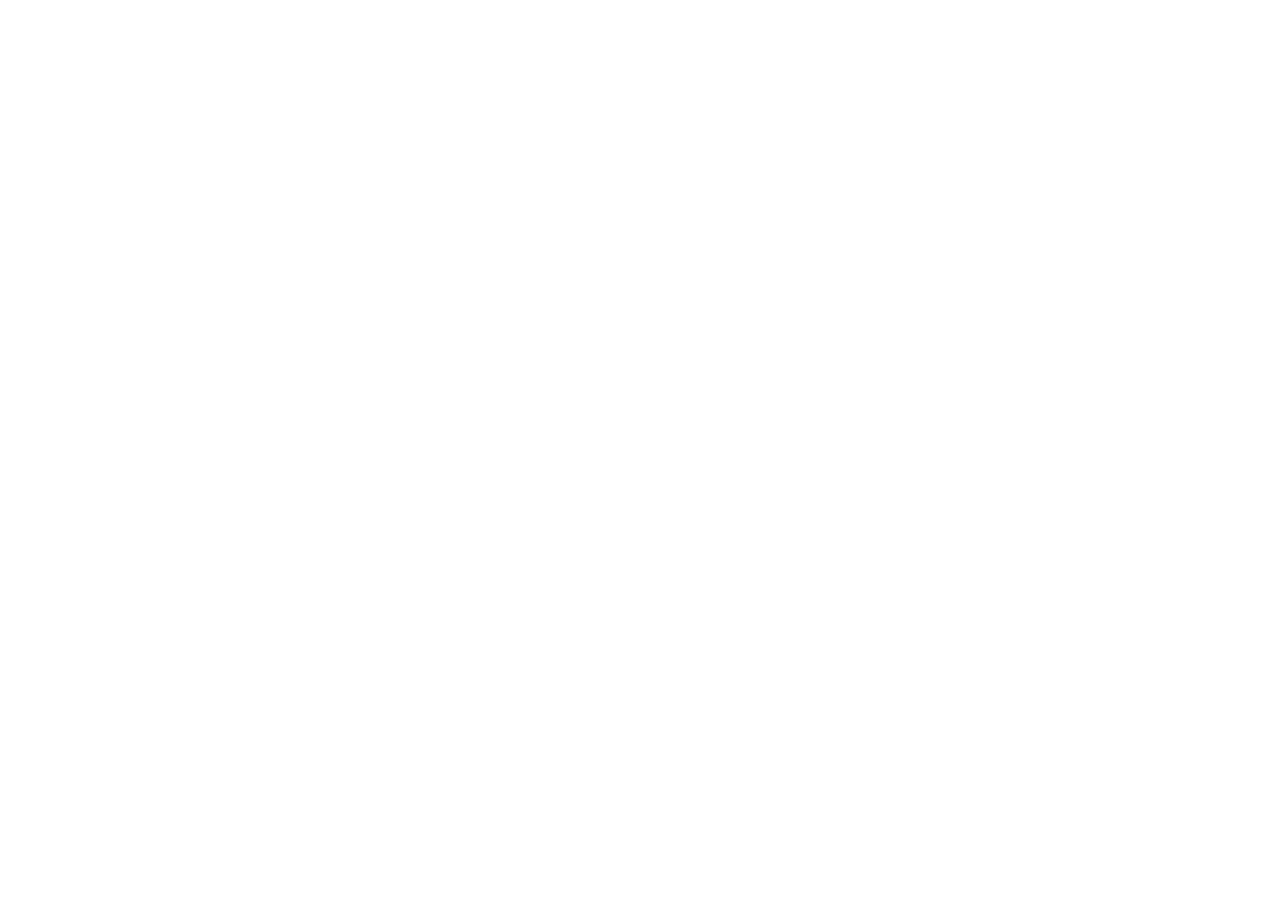
==== index.html @ a987dfc2 "Setup issues" ====
<!DOCTYPE html>
<html lang="en">
  <head>
    <meta charset="UTF-8" />
    <meta name="viewport" content="width=device-width, initial-scale=1.0" />
    <meta http-equiv="X-UA-Compatible" content="ie=edge" />
    <!-- bootstrap css -->
    <link rel="stylesheet" href="css/bootstrap.min.css" />
    <!-- main css -->
    <link rel="stylesheet" href="css/main.css" />
    <!-- google fonts -->
    <link
      href="https://fonts.googleapis.com/css?family=Courgette"
      rel="stylesheet"
    />

    <!-- font awesome -->
    <link rel="stylesheet" href="css/all.css" />
    <title>Comfy Sloth</title>
    <style></style>
  </head>

  <body>
    <!--
      https://www.iconfinder.com/icons/185106/armchair_chair_streamline_icon
      Creative Commons (Attribution 3.0 Unported);
      https://www.iconfinder.com/webalys
    -->

    <!-- jquery -->
    <script src="js/jquery-3.3.1.min.js"></script>
    <!-- bootstrap js -->
    <script src="js/bootstrap.bundle.min.js"></script>
    <!-- script js -->
    <script src="js/app.js"></script>
  </body>
</html>
---- css/main.css ----
@import url("https://fonts.googleapis.com/css?family=Calligraffitti|Mali");
/* GENERAL STYLES */
:root {
  --mainYellow: #fdbe02;
  --mainWhite: #fff;
  --mainBlack: #071013;
  --mainGrey: #9b9999;
  --TransGrey: rgba(0, 0, 0, 0.1);
}
body {
  color: var(--mainBlack);
  background: var(--mainWhite);
  font-family: "Mali", cursive;
}
.text-slanted {
  font-family: "Calligraffitti", cursive;
}
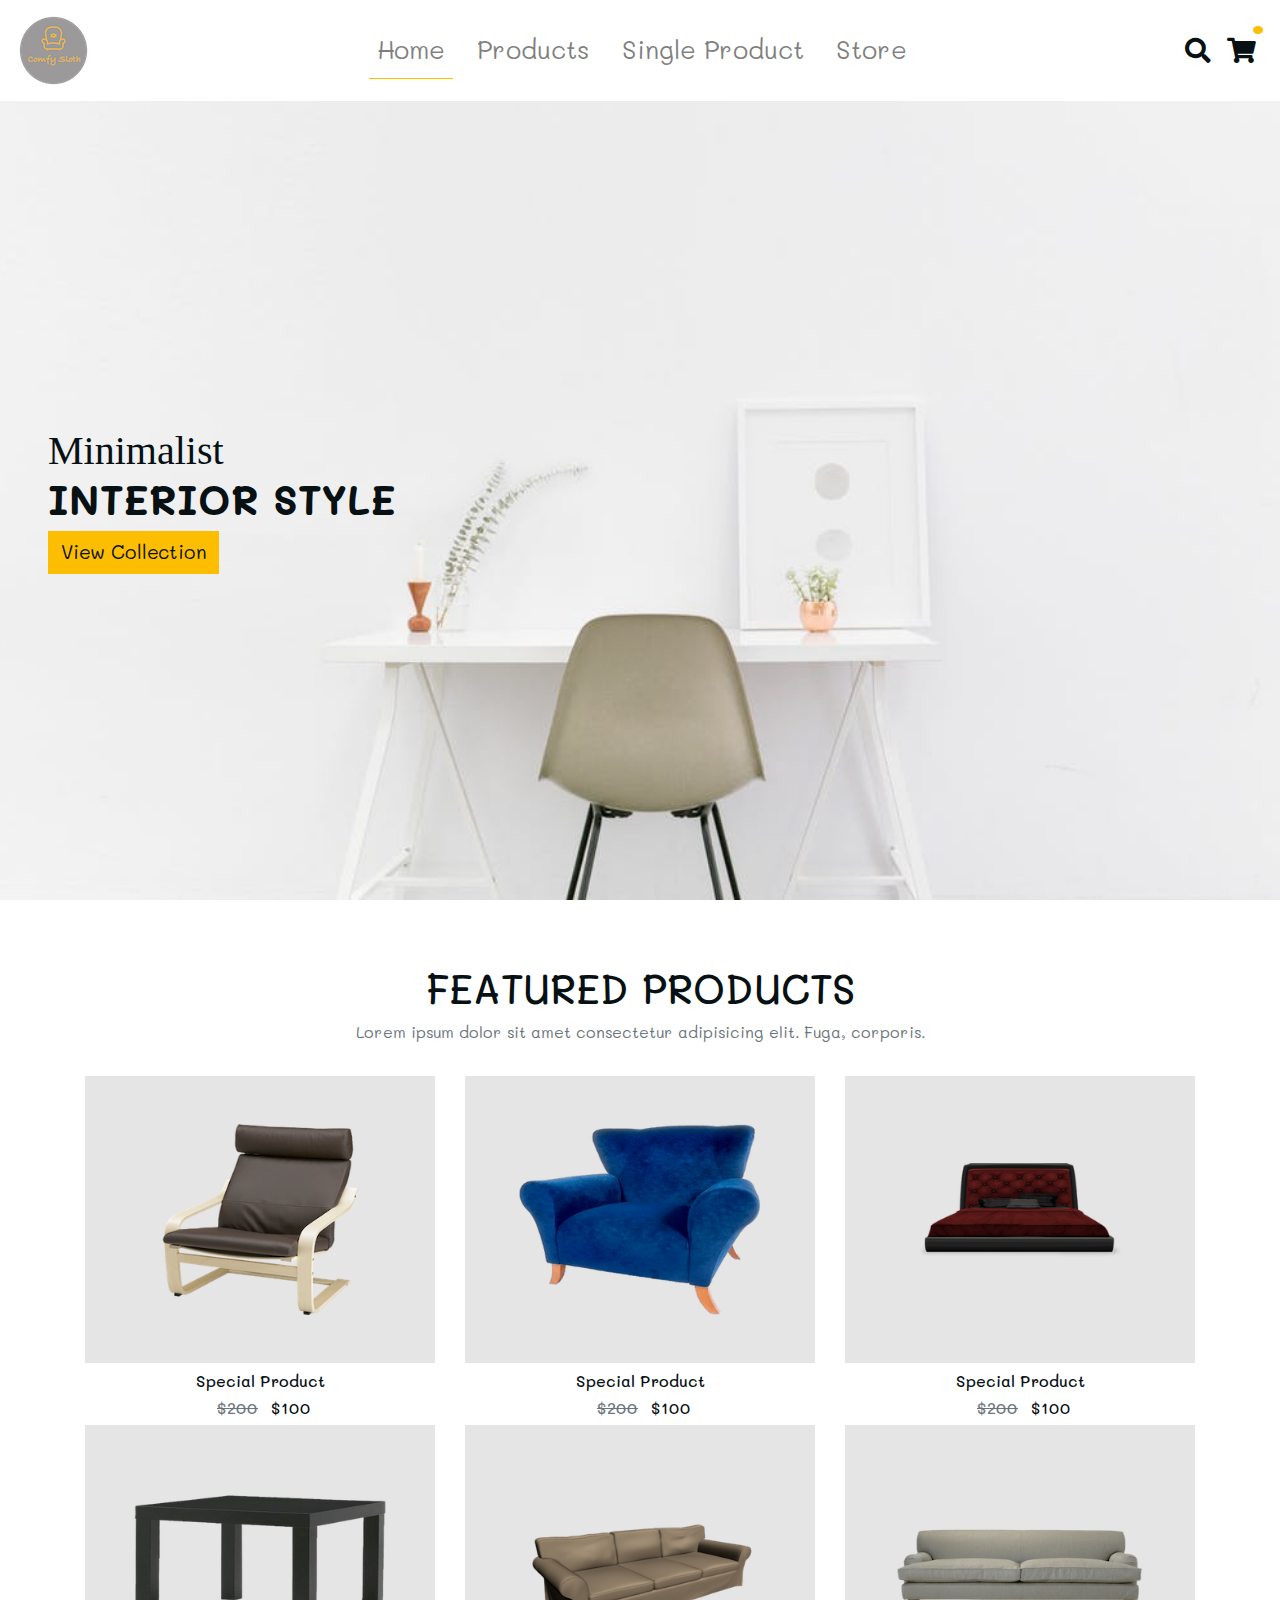
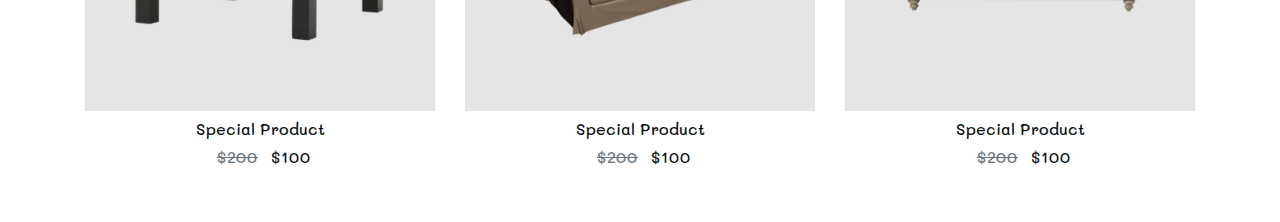
==== commit 3fa3c2cd: "Proj Start" ====
--- a/index.html
+++ b/index.html
@@ -27,6 +27,174 @@
       https://www.iconfinder.com/webalys
     -->
 
+    <header>
+      <!-- navbar -->
+      <nav class="navbar navbar-expand-lg navbar-light">
+        <!--
+          https://www.iconfinder.com/icons/185106/armchair_chair_streamline_icon
+          Creative Commons (Attribution 3.0 Unported);
+          https://www.iconfinder.com/webalys
+        --> 
+        <a href="index.html" class="navbar-brand">
+          <img src="img/logo.png" alt="company logo">
+        </a>
+        <button class="navbar-toggler" type="button" data-toggle="collapse" data-target="#myNavbar">
+          <i class="fas fa-bars"></i>
+        </button>
+        <div class="collapse navbar-collapse" id="myNavbar">
+          <ul class="navbar-nav mx-auto">
+            <li class="nav-item mx-2 nav-active">
+              <a href="index.html" class="nav-link">Home</a>
+            </li>
+            <li class="nav-item mx-2 ">
+              <a href="products.html" class="nav-link">Products</a>
+            </li>
+            <li class="nav-item mx-2 ">
+              <a href="singleproduct.html" class="nav-link">Single Product</a>
+            </li>
+            <li class="nav-item mx-2 ">
+              <a href="store.html" class="nav-link">Store</a>
+            </li>
+          </ul>
+        </div>
+        <div class="navbar-icons d-none d-lg-flex">
+          <!-- single icon -->
+          <div class="navbar-icon mx-2">
+            <i class="fas fa-search"></i>
+          </div>
+          <!-- single icon end -->
+          <!-- single icon -->
+          <a href="store.html" class="navbar-icon mx-2 navbar-cart-icon">
+            <i class="fas fa-shopping-cart"></i>
+            <div class="cart-items">2</div>
+          </a>
+          <!-- single icon end -->
+        </div>
+      </nav>
+      <!-- navbar end -->
+      <!-- banner -->
+    <div class="banner d-flex align-items-center pl-3 pl-lg-5">
+      <div>
+        <h1 class="text-capitalize text-slanted mb-0">minimalist</h1>
+        <h1 class="text-uppercase font-weight-bold">interior style</h1>
+        <a href="products.html" class="btn btn-yellow">view collection</a>
+      </div>
+    </div>
+    <!-- banner end -->
+    </header>
+    <!-- header end -->
+    <!-- featured section -->
+    <section class="featured py-5">
+      <div class="container">
+        <div class="row my-3">
+          <div class="col-10 mx-auto text-center">
+            <h1 class="text-uppercase">featured products</h1>
+            <p class="text-muted">Lorem ipsum dolor sit amet consectetur adipisicing elit. Fuga, corporis.</p>
+          </div>
+        </div>
+        <div class="row">
+          <!-- single product -->
+          <div class="col-10 mx-auto col-md-6 col-lg-4">
+            <!-- image is in a container to overlay icons onto the image with css -->
+            <div class="featured-container p-5">
+              <img src="img/img-products/product-1.png" class="img-fluid" alt="product">
+              <span class="featured-search-icon" data-toggle="model" data-target="#productModal">
+                <i class="fas fa-search"></i>
+              </span>
+              <a href="#" class="featured-store-link text-capitalize">add to cart</a>
+            </div>
+            <h6 class="text-capitalize text-center my-2">special product</h6>
+            <h6 class="text-center">
+              <span class="text-muted old-price mx-2">$200</span>
+              <span>$100</span>
+            </h6>
+          </div>
+          <!-- single product end -->
+          <!-- single product -->
+          <div class="col-10 mx-auto col-md-6 col-lg-4">
+            <div class="featured-container p-5">
+              <img src="img/img-products/product-2.png" class="img-fluid" alt="product">
+              <span class="featured-search-icon" data-toggle="model" data-target="#productModal">
+                <i class="fas fa-search"></i>
+              </span>
+              <a href="#" class="featured-store-link text-capitalize">add to cart</a>
+            </div>
+            <h6 class="text-capitalize text-center my-2">special product</h6>
+            <h6 class="text-center">
+              <span class="text-muted old-price mx-2">$200</span>
+              <span>$100</span>
+            </h6>
+          </div>
+          <!-- single product end -->
+          <!-- single product -->
+          <div class="col-10 mx-auto col-md-6 col-lg-4">
+            <div class="featured-container p-5">
+              <img src="img/img-products/product-3.png" class="img-fluid" alt="product">
+              <span class="featured-search-icon" data-toggle="model" data-target="#productModal">
+                <i class="fas fa-search"></i>
+              </span>
+              <a href="#" class="featured-store-link text-capitalize">add to cart</a>
+            </div>
+            <h6 class="text-capitalize text-center my-2">special product</h6>
+            <h6 class="text-center">
+              <span class="text-muted old-price mx-2">$200</span>
+              <span>$100</span>
+            </h6>
+          </div>
+          <!-- single product end -->
+          <!-- single product -->
+          <div class="col-10 mx-auto col-md-6 col-lg-4">
+            <div class="featured-container p-5">
+              <img src="img/img-products/product-4.png" class="img-fluid" alt="product">
+              <span class="featured-search-icon" data-toggle="model" data-target="#productModal">
+                <i class="fas fa-search"></i>
+              </span>
+              <a href="#" class="featured-store-link text-capitalize">add to cart</a>
+            </div>
+            <h6 class="text-capitalize text-center my-2">special product</h6>
+            <h6 class="text-center">
+              <span class="text-muted old-price mx-2">$200</span>
+              <span>$100</span>
+            </h6>
+          </div>
+          <!-- single product end -->
+          <!-- single product -->
+          <div class="col-10 mx-auto col-md-6 col-lg-4">
+            <div class="featured-container p-5">
+              <img src="img/img-products/product-5.png" class="img-fluid" alt="product">
+              <span class="featured-search-icon" data-toggle="model" data-target="#productModal">
+                <i class="fas fa-search"></i>
+              </span>
+              <a href="#" class="featured-store-link text-capitalize">add to cart</a>
+            </div>
+            <h6 class="text-capitalize text-center my-2">special product</h6>
+            <h6 class="text-center">
+              <span class="text-muted old-price mx-2">$200</span>
+              <span>$100</span>
+            </h6>
+          </div>
+          <!-- single product end -->
+          <!-- single product -->
+          <div class="col-10 mx-auto col-md-6 col-lg-4">
+            <div class="featured-container p-5">
+              <img src="img/img-products/product-6.png" class="img-fluid" alt="product">
+              <span class="featured-search-icon" data-toggle="model" data-target="#productModal">
+                <i class="fas fa-search"></i>
+              </span>
+              <a href="#" class="featured-store-link text-capitalize">add to cart</a>
+            </div>
+            <h6 class="text-capitalize text-center my-2">special product</h6>
+            <h6 class="text-center">
+              <span class="text-muted old-price mx-2">$200</span>
+              <span>$100</span>
+            </h6>
+          </div>
+          <!-- single product end -->
+        </div>
+      </div>
+    </section>
+    <!-- featured section end -->
+
     <!-- jquery -->
     <script src="js/jquery-3.3.1.min.js"></script>
     <!-- bootstrap js -->
--- a/css/main.css
+++ b/css/main.css
@@ -15,3 +15,102 @@
 .text-slanted {
   font-family: "Calligraffitti", cursive;
 }
+.btn-yellow{
+  background: var(--mainYellow);
+  /* same as BootStrap text-capitalize */
+  text-transform: capitalize;
+  font-size: 1.2rem;
+  color: var(--mainBlack);
+  border-radius: 0!important;
+}
+.btn-yellow:hover{
+  background: var(--mainBlack);
+}
+/* ##HOME## */
+/* navbar */
+.navbar-toggler{
+  outline: none !important;
+  border: none;
+  font-size: 2.2rem;
+  color: var(--mainYellow) !important;
+}
+.nav-link{
+  font-size: 1.6rem;
+  border-bottom: 0.1rem solid var(--mainWhite);
+}
+.nav-active{
+  border-bottom: 0.1rem solid var(--mainYellow);
+}
+.navbar-icon{
+  font-size: 1.6rem;
+}
+.navbar-cart-icon{
+  color: var(--mainBlack);
+  position: relative;
+}
+.navbar-cart-icon:hover{
+  color: var(--mainGrey);
+}
+.cart-items{
+  color: var(--mainWhite);
+  position: absolute;
+  /* top is set to negitive to place icon above cart icon */
+  top: -15%;
+  /* right is negitive to place icon on the right side of cart icon */
+  right: -25%;
+  padding: 0.2rem 0.3rem;
+  background: var(--mainYellow);
+  font-size: 0.1rem;
+  border-radius: 50%;
+}
+/* banner */
+.banner{
+  background: url('../img/pageBcg/bannerBcg.jpeg');
+  background-position: center;
+  background-size: cover;
+  min-height: calc(100vh - 101px);
+  /* for paralex effect */
+  background-attachment: fixed;
+  background-repeat: no-repeat;
+}
+/* featured section */
+.old-price{
+  text-decoration: line-through;
+}
+.featured-container{
+  background: var(--TransGrey);
+  position: relative;
+  /* this hides any elements that are outside the parent container */
+  overflow: hidden;
+}
+.featured-search-icon{
+  background: var(--mainWhite);
+  display: inline-block;
+  padding: 0.2rem 0.4rem;
+  position: absolute;
+  right: 0;
+  top: 50%;
+  font-size: 1.2rem;
+  transform: translateX(110%);
+  transition: all 1s ease-in-out;
+  cursor: pointer;
+}
+.featured-container:hover .featured-search-icon{
+  transform: translateX(0%);
+}
+.featured-store-link{
+  background: var(--mainYellow);
+  color: var(--mainBlack);
+  padding: 0.2rem 0.4rem;
+  position: absolute;
+  right: 0;
+  top: 70%;
+  transform: translateX(110%);
+  transition: all 1s ease-in-out;
+}
+.featured-container:hover .featured-store-link{
+  transform: translateX(0%);
+}
+.featured-store-link:hover{
+  color: var(--mainBlack);
+}
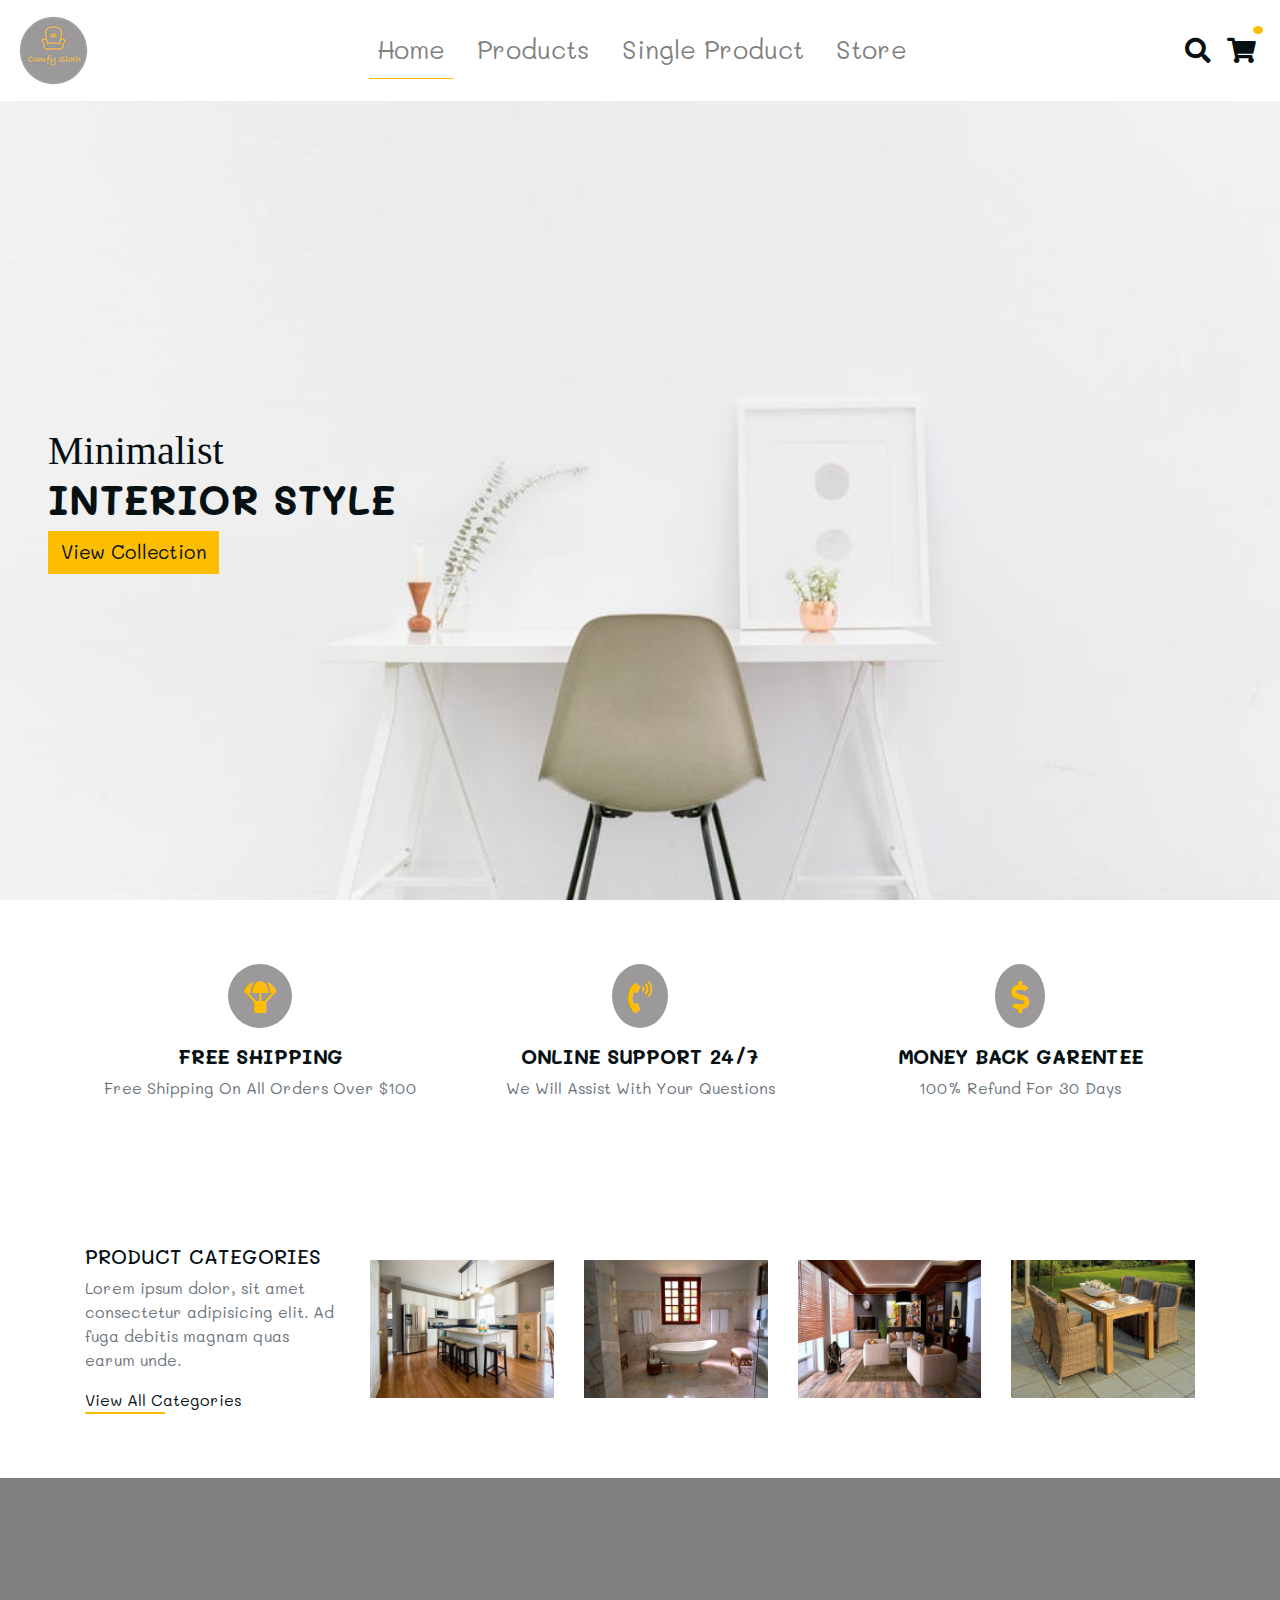
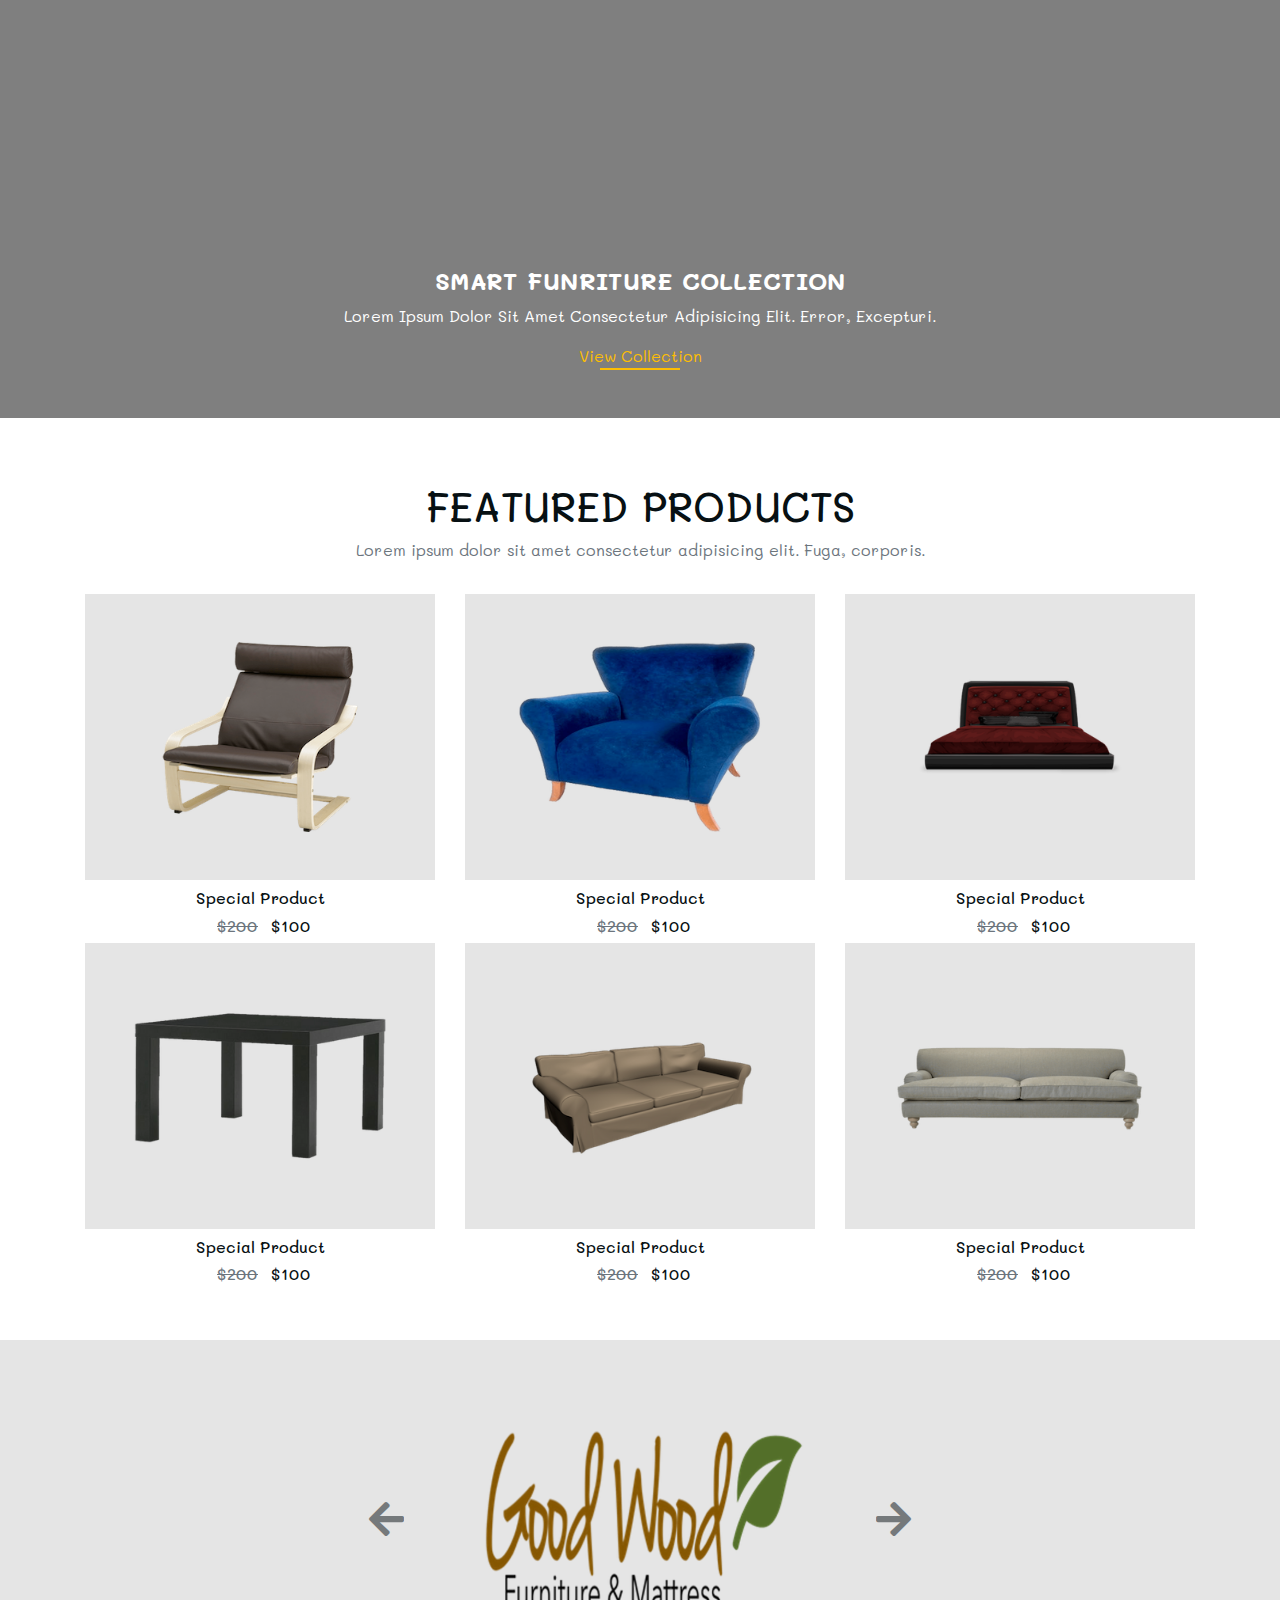
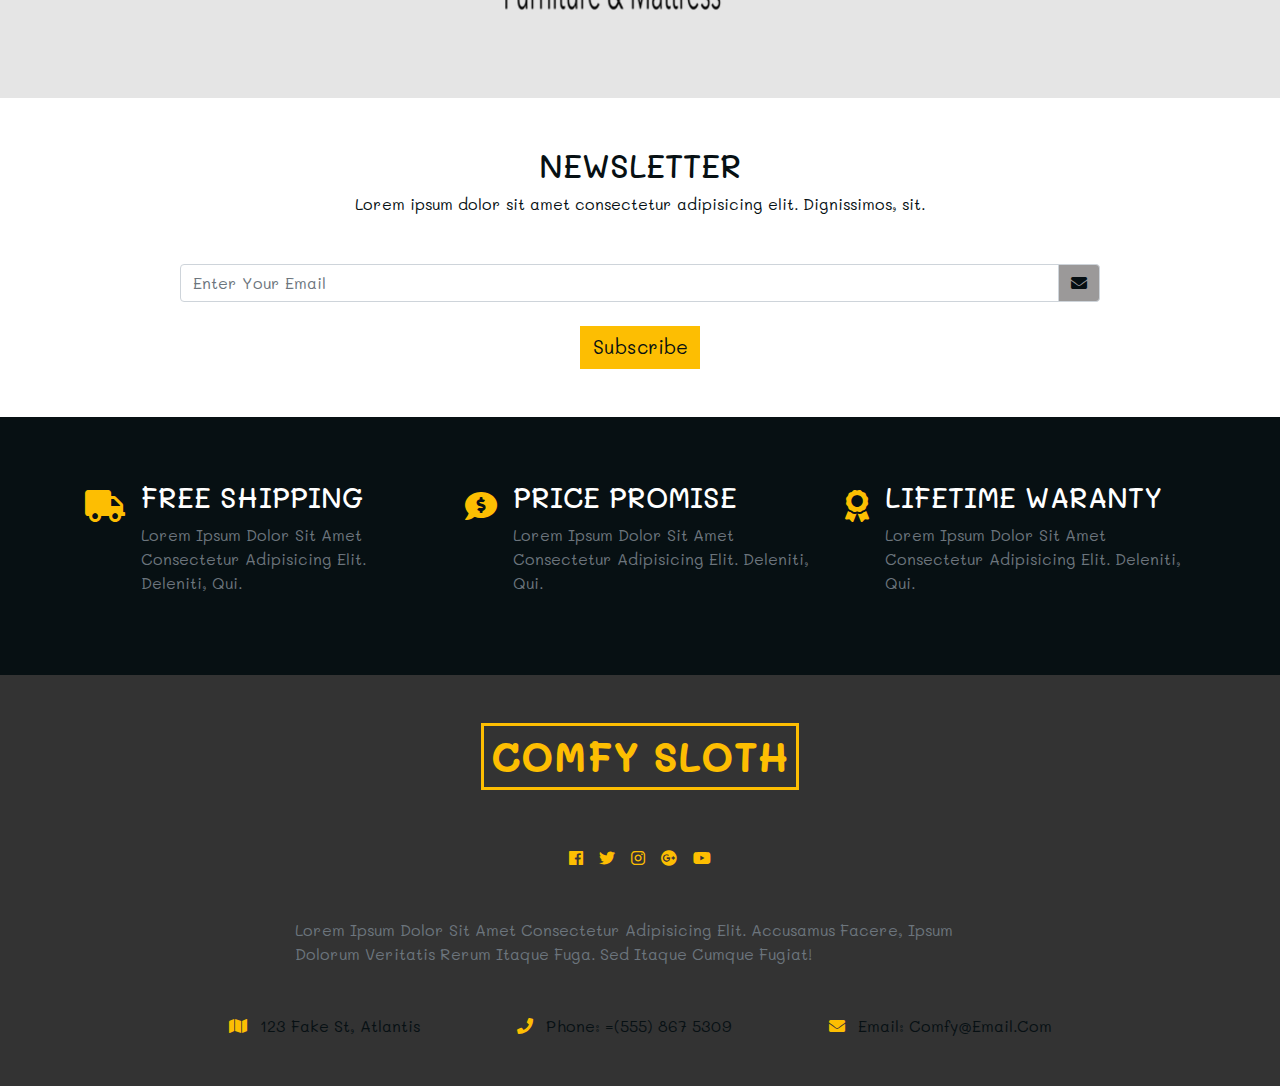
==== commit 02686968: "Completed project wee!" ====
--- a/index.html
+++ b/index.html
@@ -83,6 +83,125 @@
     <!-- banner end -->
     </header>
     <!-- header end -->
+    <!-- services -->
+    <section class="services py-5 text-center">
+      <div class="container">
+        <div class="row">
+          <!-- single service -->
+          <div class="col-10 mx-auto col-md-6 col-lg-4 my-3">
+            <span class="service-icon">
+              <i class="fas fa-parachute-box"></i>
+            </span>
+            <h5 class="font-weight-bold text-uppercase">free shipping</h5>
+            <p class="text-capitalize text-muted">free shipping on all orders over $100</p>
+          </div>
+          <!-- single service end -->
+          <!-- single service -->
+          <div class="col-10 mx-auto col-md-6 col-lg-4 my-3">
+            <span class="service-icon">
+              <i class="fas fa-phone-volume"></i>
+            </span>
+            <h5 class="font-weight-bold text-uppercase">online support 24/7</h5>
+            <p class="text-capitalize text-muted">we will assist with your questions</p>
+          </div>
+          <!-- single service end -->
+          <!-- single service -->
+          <div class="col-10 mx-auto col-md-6 col-lg-4 my-3">
+            <span class="service-icon">
+              <i class="fas fa-dollar-sign"></i>
+            </span>
+            <h5 class="font-weight-bold text-uppercase">money back garentee</h5>
+            <p class="text-capitalize text-muted">100% refund for 30 days</p>
+          </div>
+          <!-- single service end -->
+        </div>
+      </div>
+    </section>
+    <!-- services end -->
+    <!-- categories -->
+    <section class="home-categories py-5">
+      <div class="container">
+        <div class="row">
+          <!-- category title -->
+          <div class="col-10 mx-auto col-md-6 col-lg-3 align-self-center">
+            <h5 class="text-uppercase">product categories</h5>
+            <p class="text-muted">Lorem ipsum dolor, sit amet consectetur adipisicing elit. Ad fuga debitis magnam quas earum unde.</p>
+            <a href="products.html" class="text-weight-bold text-capitalize categories-link">
+              view all categories
+            </a>
+            <div class="categories-underline"></div>
+          </div>
+          <!-- category main -->
+          <div class="col-10 mx-auto col-md-6 col-lg-9 my-3">
+            <div class="row">
+              <!-- single category -->
+              <div class="col-md-6 col-lg-3 my-3">
+                <div class="category-container">
+                  <img src="img/cagetogoryImg/kitchen-category.jpeg" class="img-fluid category-img" alt="category img">
+                  <a href="products.html" class="category-link">
+                    <h6 class="text-uppercase mb-0">kitchen</h6>
+                    <p class="mb-0 text-yellow">20 items</p>
+                  </a>
+                </div>
+              </div>
+              <!-- single category end -->
+              <!-- single category -->
+              <div class="col-md-6 col-lg-3 my-3">
+                <div class="category-container">
+                  <img src="img/cagetogoryImg/bathroom-category.jpeg" class="img-fluid category-img" alt="category img">
+                  <a href="products.html" class="category-link">
+                    <h6 class="text-uppercase mb-0">bathroom</h6>
+                    <p class="mb-0 text-yellow">20 items</p>
+                  </a>
+                </div>
+              </div>
+              <!-- single category end -->
+              <!-- single category -->
+              <div class="col-md-6 col-lg-3 my-3">
+                <div class="category-container">
+                  <img src="img/cagetogoryImg/livingroom-category.jpeg" class="img-fluid category-img" alt="category img">
+                  <a href="products.html" class="category-link">
+                    <h6 class="text-uppercase mb-0">livingroom</h6>
+                    <p class="mb-0 text-yellow">20 items</p>
+                  </a>
+                </div>
+              </div>
+              <!-- single category end -->
+              <!-- single category -->
+              <div class="col-md-6 col-lg-3 my-3">
+                <div class="category-container">
+                  <img src="img/cagetogoryImg/patio-category.jpeg" class="img-fluid category-img" alt="category img">
+                  <a href="products.html" class="category-link">
+                    <h6 class="text-uppercase mb-0">patio</h6>
+                    <p class="mb-0 text-yellow">20 items</p>
+                  </a>
+                </div>
+              </div>
+              <!-- single category end -->
+            </div>
+          </div>
+        </div>
+      </div>
+    </section>
+    <!-- categories end -->
+    <!-- home filler -->
+    <section>
+      <div class="container-fluid">
+        <div class="row home-filler align-items-end pb-5">
+          <div class="col-10 mx-auto text-white text-center">
+            <h4 class="text-uppercase font-weight-bold">
+              smart funriture collection
+            </h4>
+            <p class="text-capitalize">Lorem ipsum dolor sit amet consectetur adipisicing elit. Error, excepturi.</p>
+            <a href="products.html" class="text-weight-bold text-capitalize collection-link">
+              view collection
+            </a>
+            <div class="collection-underline"></div>
+          </div>
+        </div>
+      </div>
+    </section>
+    <!-- home filler end -->
     <!-- featured section -->
     <section class="featured py-5">
       <div class="container">
@@ -98,7 +217,7 @@
             <!-- image is in a container to overlay icons onto the image with css -->
             <div class="featured-container p-5">
               <img src="img/img-products/product-1.png" class="img-fluid" alt="product">
-              <span class="featured-search-icon" data-toggle="model" data-target="#productModal">
+              <span class="featured-search-icon" data-toggle="modal" data-target="#productModal">
                 <i class="fas fa-search"></i>
               </span>
               <a href="#" class="featured-store-link text-capitalize">add to cart</a>
@@ -114,7 +233,7 @@
           <div class="col-10 mx-auto col-md-6 col-lg-4">
             <div class="featured-container p-5">
               <img src="img/img-products/product-2.png" class="img-fluid" alt="product">
-              <span class="featured-search-icon" data-toggle="model" data-target="#productModal">
+              <span class="featured-search-icon" data-toggle="modal" data-target="#productModal">
                 <i class="fas fa-search"></i>
               </span>
               <a href="#" class="featured-store-link text-capitalize">add to cart</a>
@@ -130,7 +249,7 @@
           <div class="col-10 mx-auto col-md-6 col-lg-4">
             <div class="featured-container p-5">
               <img src="img/img-products/product-3.png" class="img-fluid" alt="product">
-              <span class="featured-search-icon" data-toggle="model" data-target="#productModal">
+              <span class="featured-search-icon" data-toggle="modal" data-target="#productModal">
                 <i class="fas fa-search"></i>
               </span>
               <a href="#" class="featured-store-link text-capitalize">add to cart</a>
@@ -146,7 +265,7 @@
           <div class="col-10 mx-auto col-md-6 col-lg-4">
             <div class="featured-container p-5">
               <img src="img/img-products/product-4.png" class="img-fluid" alt="product">
-              <span class="featured-search-icon" data-toggle="model" data-target="#productModal">
+              <span class="featured-search-icon" data-toggle="modal" data-target="#productModal">
                 <i class="fas fa-search"></i>
               </span>
               <a href="#" class="featured-store-link text-capitalize">add to cart</a>
@@ -162,7 +281,7 @@
           <div class="col-10 mx-auto col-md-6 col-lg-4">
             <div class="featured-container p-5">
               <img src="img/img-products/product-5.png" class="img-fluid" alt="product">
-              <span class="featured-search-icon" data-toggle="model" data-target="#productModal">
+              <span class="featured-search-icon" data-toggle="modal" data-target="#productModal">
                 <i class="fas fa-search"></i>
               </span>
               <a href="#" class="featured-store-link text-capitalize">add to cart</a>
@@ -178,7 +297,7 @@
           <div class="col-10 mx-auto col-md-6 col-lg-4">
             <div class="featured-container p-5">
               <img src="img/img-products/product-6.png" class="img-fluid" alt="product">
-              <span class="featured-search-icon" data-toggle="model" data-target="#productModal">
+              <span class="featured-search-icon" data-toggle="modal" data-target="#productModal">
                 <i class="fas fa-search"></i>
               </span>
               <a href="#" class="featured-store-link text-capitalize">add to cart</a>
@@ -194,6 +313,282 @@
       </div>
     </section>
     <!-- featured section end -->
+    <!-- partners -->
+    <section class="partners py-5">
+      <div class="container">
+        <div class="row">
+          <!-- company carousel -->
+          <div class="col-6 col-md-6 col-lg-4 mx-auto">
+            <div id="partnerCarousel" class="carousel slide" data-ride="carousel">
+              <div class="carousel-inner">
+                <!-- single item -->
+                <div class="carousel-item active">
+                  <img src="img/company-logos/company-logo-1.png" class="d-block w-100" alt="partner company">
+                </div>
+                <!-- single item end -->
+                <!-- single item -->
+                <div class="carousel-item">
+                  <img src="img/company-logos/company-logo-2.png" class="d-block w-100" alt="partner company">
+                </div>
+                <!-- single item end -->
+                <!-- single item -->
+                <div class="carousel-item">
+                  <img src="img/company-logos/company-logo-3.png" class="d-block w-100" alt="partner company">
+                </div>
+                <!-- single item end -->
+                <!-- single item -->
+                <div class="carousel-item">
+                  <img src="img/company-logos/company-logo-4.png" class="d-block w-100" alt="partner company">
+                </div>
+                <!-- single item end -->
+                <!-- single item -->
+                <div class="carousel-item">
+                  <img src="img/company-logos/company-logo-5.png" class="d-block w-100" alt="partner company">
+                </div>
+                <!-- single item end -->
+                <!-- single item -->
+                <div class="carousel-item">
+                  <img src="img/company-logos/company-logo-6.png" class="d-block w-100" alt="partner company">
+                </div>
+                <!-- single item end -->
+              </div>
+              <a href="#partnerCarousel" class="carousel-control-prev"
+              role="button" 
+              data-slide="prev"
+              >
+              <i class="fas fa-arrow-left"></i>
+              </a>
+              <a href="#partnerCarousel" class="carousel-control-next"
+              role="button" 
+              data-slide="next"
+              >
+              <i class="fas fa-arrow-right"></i>
+              </a>
+            </div>
+          </div>
+          <!-- company carousel end -->
+        </div>
+      </div>
+    </section>
+    <!-- partners end -->
+    <!-- newsletter -->
+    <section id="newsletter" class="newsletter py-5">
+      <div class="container">
+        <div class="row">
+          <div class="col-10 mx-auto text-center">
+            <h2 class="text-uppercase">newsletter</h2>
+            <p>Lorem ipsum dolor sit amet consectetur adipisicing elit. Dignissimos, sit.</p>
+            <form>
+              <div class="input-group mt-5 mb-4">
+                <input type="text" class="form-control text-capitalize" placeholder="enter your email">
+                <div class="input-group-append">
+                  <div class="input-group-text form-icon">
+                    <i class="fas fa-envelope"></i>
+                  </div>
+                </div>
+              </div>
+              <button type="submit" class="btn btn-yellow">subscribe</button>
+            </form>
+          </div>
+        </div>
+      </div>
+    </section>
+    <!-- newsletter end -->
+    <!-- skills -->
+    <section class="skills py-5">
+      <div class="container">
+        <div class="row">
+          <!-- single skill -->
+          <div class="col-10 mx-auto col-md-6 col-lg-4 d-flex my-3">
+            <div class="skill-icon mr-3">
+              <i class="fas fa-truck"></i>
+            </div>
+            <div class="skill-text">
+              <h3 class="text-uppercase text-white">free shipping</h3>
+              <p class="text-muted text-capitalize">Lorem ipsum dolor sit amet consectetur adipisicing elit. Deleniti, qui.</p>
+            </div>
+          </div>
+          <!-- single skill end -->
+          <!-- single skill -->
+          <div class="col-10 mx-auto col-md-6 col-lg-4 d-flex my-3">
+            <div class="skill-icon mr-3">
+              <i class="fas fa-comment-dollar"></i>
+            </div>
+            <div class="skill-text">
+              <h3 class="text-uppercase text-white">price promise</h3>
+              <p class="text-muted text-capitalize">Lorem ipsum dolor sit amet consectetur adipisicing elit. Deleniti, qui.</p>
+            </div>
+          </div>
+          <!-- single skill end -->
+          <!-- single skill -->
+          <div class="col-10 mx-auto col-md-6 col-lg-4 d-flex my-3">
+            <div class="skill-icon mr-3">
+              <i class="fas fa-award"></i>
+            </div>
+            <div class="skill-text">
+              <h3 class="text-uppercase text-white">lifetime waranty</h3>
+              <p class="text-muted text-capitalize">Lorem ipsum dolor sit amet consectetur adipisicing elit. Deleniti, qui.</p>
+            </div>
+          </div>
+          <!-- single skill end -->
+        </div>
+      </div>
+    </section>
+    <!-- skills end -->
+    <!-- footer -->
+    <footer class="py-5 footer">
+      <div class="container">
+        <div class="row">
+          <div class="col-10 mx-auto text-center">
+            <h1 class="text-uppercase font-weight-bold text-yellow footer-title text-center d-inline-block">
+              comfy sloth
+            </h1>
+            <div class="footer-icons my-5 d-flex justify-content-center">
+              <!-- single icon -->
+              <a href="#" class="footer-icon mx-2">
+                <i class="fab fa-facebook"></i>
+              </a>
+              <!-- single icon end -->
+              <!-- single icon -->
+              <a href="#" class="footer-icon mx-2">
+                <i class="fab fa-twitter"></i>
+              </a>
+              <!-- single icon end -->
+              <!-- single icon -->
+              <a href="#" class="footer-icon mx-2">
+                <i class="fab fa-instagram"></i>
+              </a>
+              <!-- single icon end -->
+              <!-- single icon -->
+              <a href="#" class="footer-icon mx-2">
+                <i class="fab fa-google-plus"></i>
+              </a>
+              <!-- single icon end -->
+              <!-- single icon -->
+              <a href="#" class="footer-icon mx-2">
+                <i class="fab fa-youtube"></i>
+              </a>
+              <!-- single icon end -->
+            </div>
+            <!-- footer icons end -->
+            <p class="text-muted text-capitalize w-75 mx-auto text-left">
+              Lorem ipsum dolor sit amet consectetur adipisicing elit. Accusamus facere, ipsum dolorum veritatis rerum itaque fuga. Sed itaque cumque fugiat!
+            </p>
+            <div class="footer-contact mt-5 d-flex justify-content-around flex-wrap">
+              <!-- single contact -->
+              <div class="text-capitalize">
+                <span class="footer-icon mr-2">
+                  <i class="fas fa-map"></i>
+                </span>
+                123 fake st, atlantis
+              </div>
+              <!-- single contact end -->
+              <!-- single contact -->
+              <div class="text-capitalize">
+                <span class="footer-icon mr-2">
+                  <i class="fas fa-phone"></i>
+                </span>
+                phone: =(555) 867 5309
+              </div>
+              <!-- single contact end -->
+              <!-- single contact -->
+              <div class="text-capitalize">
+                <span class="footer-icon mr-2">
+                  <i class="fas fa-envelope"></i>
+                </span>
+                email: comfy@email.com
+              </div>
+              <!-- single contact end -->
+            </div>
+          </div>
+        </div>
+      </div>
+    </footer>
+    <!-- footer end -->
+    <!-- modal -->
+    <div class="modal fade" id="productModal" tabindex="-1" role="dialog">
+      <div class="modal-dialog" role="document">
+        <div class="modal-content">
+          <!-- modal header -->
+          <div class="modal-header">
+            <h5 class="modal-title text-capitalize">product info</h5>
+            <button type="button" class="close" data-dismiss="modal">
+              <span aria-hidden="true">&times;</span>
+            </button>
+          </div>
+          <!-- modal header end -->
+          <!-- modal body -->
+          <div class="modal-body">
+            <div class="row">
+              <div class="col text-center">
+                <img src="img/img-products/product-1.png" class="img-fluid" alt="product">
+                <!-- ratings -->
+                <div class="ratings">
+                <span class="rating-icon">
+                  <i class="fas fa-star"></i>
+                </span>
+                <span class="rating-icon">
+                  <i class="fas fa-star"></i>
+                </span>
+                <span class="rating-icon">
+                  <i class="fas fa-star"></i>
+                </span>
+                <span class="rating-icon">
+                  <i class="fas fa-star"></i>
+                </span>
+                <span class="rating-icon">
+                  <i class="far fa-star"></i>
+                </span>
+                <span class="text-capitalize">(25 customer reviews)</span>
+              </div>
+              <!-- ratings end -->
+              <h2 class="text0-uppercase my-2">premium office chair</h2>
+              <h2>$10.00 - $200.00</h2>
+              <p class="lead-text-muted">Lorem, ipsum dolor sit amet consectetur adipisicing elit. Illum, aliquam.</p>
+              <!-- colors -->
+              <h5 class="text-uppercase">
+                colors : 
+                <span class="d-inline-block products-color products-color-black mr-2"></span>
+                <span class="d-inline-block products-color products-color-red mr-2"></span>
+                <span class="d-inline-block products-color products-color-blue mr-2"></span>
+              </h5>
+              <!-- colors end -->
+              <!-- sizes -->
+              <h5 class="text-uppercase">
+                sizes:
+                <span class="mx-2">xs</span>
+                <span class="mx-2">sm</span>
+                <span class="mx-2">md</span>
+                <span class="mx-2">lg</span>
+                <span class="mx-2">xl</span>
+              </h5>
+              <div class="d-flex flex-wrap">
+                <!-- cart buttons -->
+                <div class="d-flex my-2">
+                  <span class="btn btn-black mx-1">-</span>
+                  <span class="btn btn-black mx-1">4</span>
+                  <span class="btn btn-black mx-1">+</span>
+                </div>
+                <button class="btn btn-black my-2 mx-2">
+                  wishlist
+                </button>
+                <button class="btn btn-yellow my-2 mx-2">
+                  add to cart
+                </button>
+              </div>
+            </div>
+          </div>
+        </div>
+        <div class="modal-footer">
+            <button type="button" class="btn btn-danger" data-dismiss="modal">close modal</button>
+          </div>
+        </div>
+        
+      <!-- modal body end -->
+    </div>
+    </div>
+</div>
+<!-- modal end -->
 
     <!-- jquery -->
     <script src="js/jquery-3.3.1.min.js"></script>
--- a/css/main.css
+++ b/css/main.css
@@ -15,6 +15,9 @@
 .text-slanted {
   font-family: "Calligraffitti", cursive;
 }
+.text-yellow{
+  color: var(--mainYellow);
+}
 .btn-yellow{
   background: var(--mainYellow);
   /* same as BootStrap text-capitalize */
@@ -25,6 +28,31 @@
 }
 .btn-yellow:hover{
   background: var(--mainBlack);
+  color: var(--mainYellow);
+}
+.btn-black{
+  background: transparent;
+  text-transform: capitalize;
+  font-size: 1.2rem;
+  color: var(--mainBlack);
+  border-radius: 0!important;
+  border: 0.1rem solid var(--mainBlack);
+}
+.btn-black:hover{
+  background: var(--mainBlack);
+  color: var(--mainWhite);
+}
+.banner-products, .banner-single-product, .banner-store{
+  min-height: 60vh;
+  background:linear-gradient(rgba(255,255,255,0.5),rgba(255,255,255,0.5)), url('../img/pageBcg/productsBcg.jpeg')center/cover fixed no-repeat;
+}
+.banner-single-product{
+  min-height: 60vh;
+  background:linear-gradient(rgba(255,255,255,0.5),rgba(255,255,255,0.5)), url('../img/pageBcg/singleBcg.jpeg')center/cover fixed no-repeat;
+}
+.banner-store{
+  min-height: 60vh;
+  background:linear-gradient(rgba(255,255,255,0.5),rgba(255,255,255,0.5)), url('../img/pageBcg/storeBcg.jpeg')center/cover fixed no-repeat;
 }
 /* ##HOME## */
 /* navbar */
@@ -72,6 +100,77 @@
   /* for paralex effect */
   background-attachment: fixed;
   background-repeat: no-repeat;
+}
+/* services */
+.service-icon{
+  display: inline-block;
+  font-size: 2rem;
+  margin-bottom: 1rem;
+  color: var(--mainYellow);
+  background: var(--mainGrey);
+  padding: 0.5rem 1rem;
+  border-radius: 50%;
+}
+/* categories */
+.categories-link{
+  color: var(--mainBlack);
+  text-decoration: none;
+}
+.categories-link:hover{
+  color: var(--mainGrey);
+  text-decoration: none;
+}
+.categories-underline{
+  height: 0.1rem;
+  width: 5rem;
+  background: var(--mainYellow);
+}
+.category-container{
+  position: relative;
+}
+.category-img{
+  transition: all 1s linear;
+}
+.category-container:hover .category-img{
+  opacity: 0.5;
+}
+.category-link{
+  position: absolute;
+  bottom: -0.1rem;
+  left: 0;
+  padding: 0.2rem 3rem 0.2rem 0.2rem;
+  background: var(--mainWhite);
+  color: var(--mainBlack);
+  clip-path: polygon(0 0,80% 0,100% 100%,0 100%);
+  opacity: 0; 
+  transition: all 1s linear;
+  text-decoration: none!important;
+}
+.category-container:hover .category-link{
+  opacity: 1;
+}
+.category-link:hover{
+  color: var(--mainGrey);
+}
+ /*home filler  */
+.home-filler{
+  min-height: 60vh;
+  background: linear-gradient(rgba(0,0,0,0.5), rgba(0,0,0,0.5)), url('../img/home-filler.jpeg') center/cover fixed no-repeat;
+}
+.collection-link{
+  color: var(--mainYellow);
+  text-decoration: none !important;
+}
+.collection-link:hover{
+  color: var(--mainGrey);
+  text-decoration: none !important;
+}
+.collection-underline{
+  height: 0.1rem;
+  width: 5rem;
+  background: var(--mainYellow);
+  /* used with height and width cant use text-center because div is a block level element*/
+  margin: 0 auto;
 }
 /* featured section */
 .old-price{
@@ -114,3 +213,102 @@
 .featured-store-link:hover{
   color: var(--mainBlack);
 }
+
+/* partners */
+.partners{
+  background: var(--TransGrey);
+}
+.carousel-control-prev{
+  font-size: 2.5rem;
+  color: var(--mainBlack);
+  transform: translateX(-200%);
+}
+.carousel-control-next{
+  font-size: 2.5rem;
+  color: var(--mainBlack);
+  transform: translateX(200%);
+}
+/* newsletter */
+.form-icon{
+  background: var(--mainGrey);
+  color: var(--mainBlack);
+}
+/* skills */
+.skills{
+  background: var(--mainBlack);
+}
+.skill-icon{
+  color: var(--mainYellow);
+  font-size: 2rem;
+}
+/* footer */
+.footer{
+  background:rgba(0,0,0,0.8);
+}
+.footer-title{
+  border: 0.2rem solid var(--mainYellow);
+  padding: 0.4rem;
+}
+.footer-icon{
+  color: var(--mainYellow);
+}
+.footer-icon:hover{
+  color: var(--mainWhite);
+}
+/* ##### Products ##### */
+.products-categories-underline{
+  height: 0.2rem;
+  width: 5rem;
+  background: var(--mainYellow);
+}
+.products-categories-link{
+  color: var(--mainBlack);
+  text-decoration: none!important;
+}
+.products-categories-link:hover{
+  color: var(--mainGrey);
+}
+.products-color{
+  width: 1rem;
+  height: 1rem;
+}
+.products-color-black{
+  background: black;
+}
+.products-color-red{
+  background: red;
+}
+.products-color-blue{
+  background: blue;
+}
+.products-color-yellow{
+  background: yellow;
+}
+.products-color-green{
+  background: green;
+}
+/* end of products */
+/* ### single product ###*/
+.single-product-photo{
+  background: var(--TransGrey);
+  opacity: 0.5;
+  transition: all 0.3s linear;
+  cursor: pointer;
+  border: 0.1rem solid transparent;
+  box-sizing: border-box!important;
+}
+.single-product-photo:hover{
+  border: 0.1rem solid var(--mainYellow);
+  opacity: 1;
+}
+.rating-icon{
+  color: var(--mainYellow);
+}
+.product-info-link{
+  color: var(--mainGrey);
+  text-decoration: none!important;
+}
+.product-info-link:hover{
+  color: var(--mainYellow);
+}
+/* end of single product */